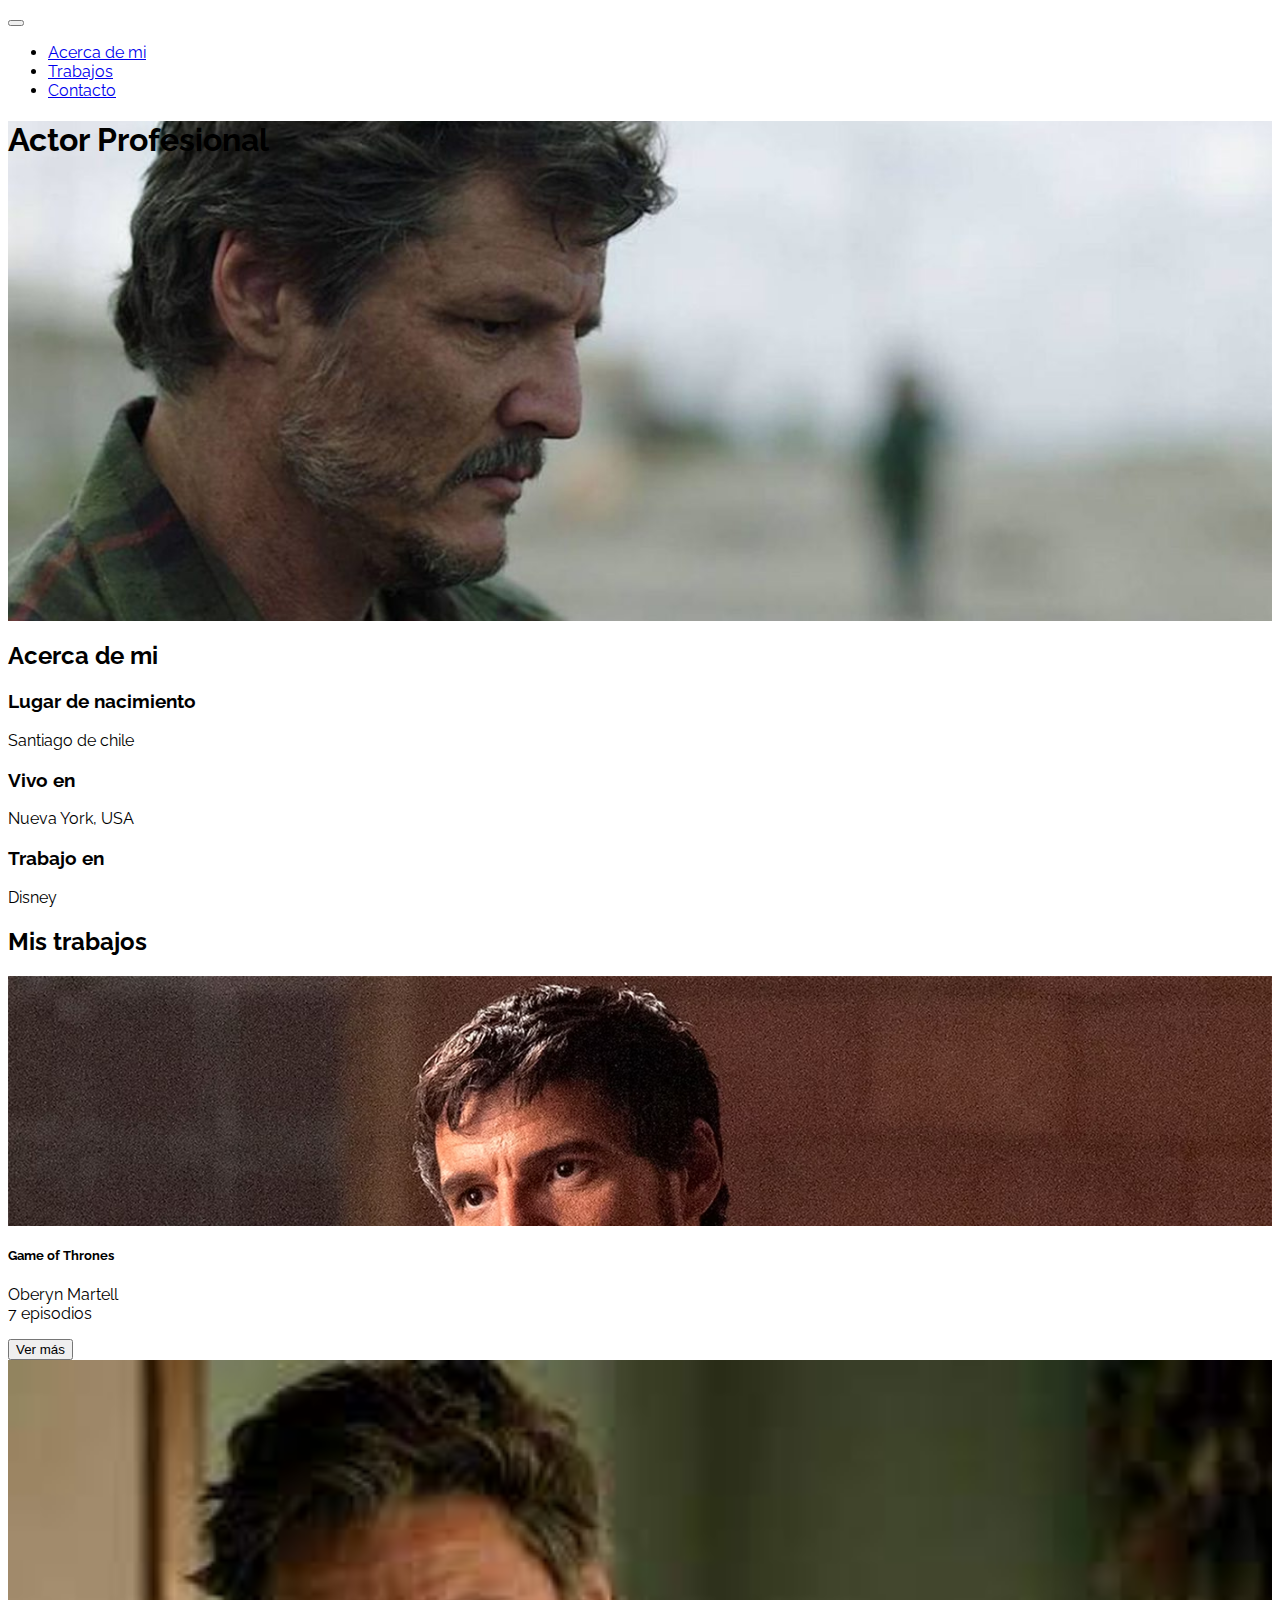
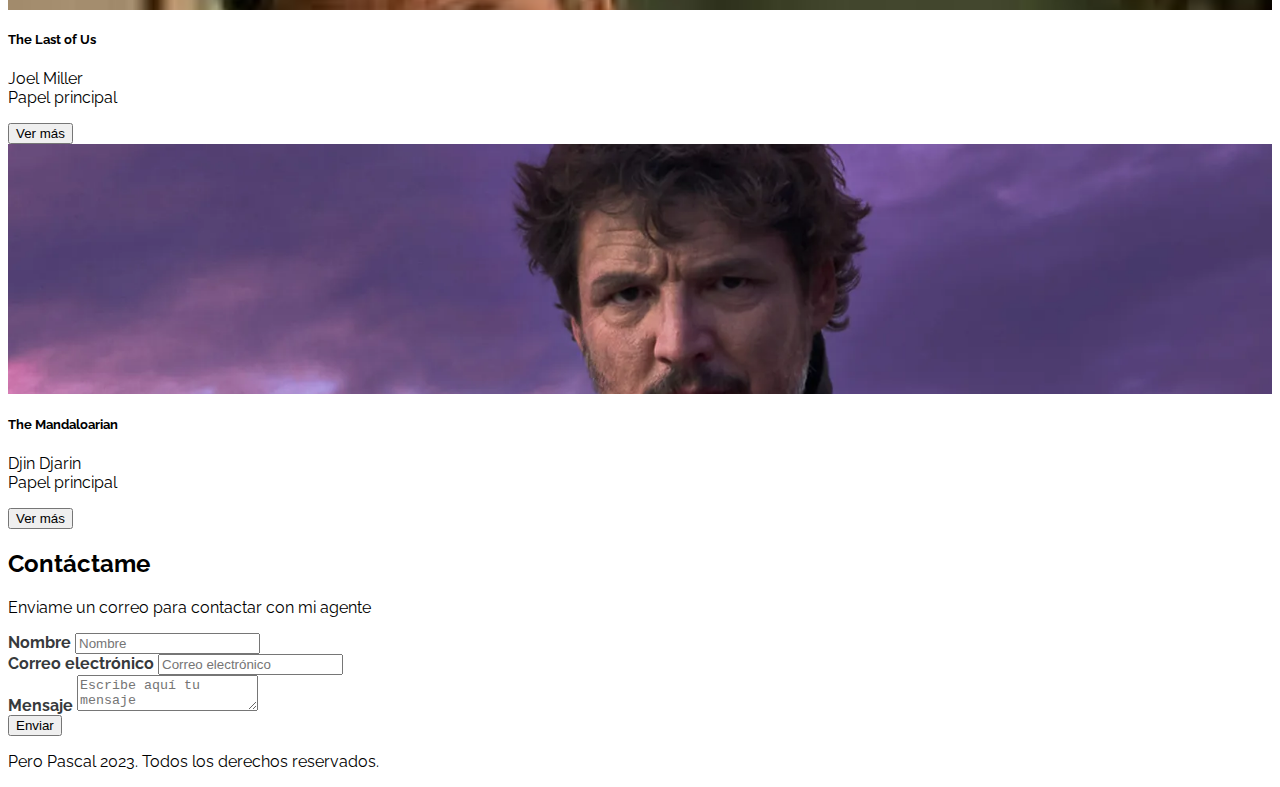
==== index.html @ 70b0d849 "agregar proyecto anterior" ====
<!DOCTYPE html>
<html lang="en">

<head>
    <meta charset="UTF-8">
    <meta http-equiv="X-UA-Compatible" content="IE=edge">
    <meta name="viewport" content="width=device-width, initial-scale=1.0">
    <link rel="preconnect" href="https://fonts.googleapis.com">
    <link rel="preconnect" href="https://fonts.gstatic.com" crossorigin>
    <link href="https://fonts.googleapis.com/css2?family=Raleway:wght@400;700&display=swap" rel="stylesheet">
    <link href="https://cdn.jsdelivr.net/npm/bootstrap@5.3.0-alpha3/dist/css/bootstrap.min.css" rel="stylesheet" integrity="sha384-KK94CHFLLe+nY2dmCWGMq91rCGa5gtU4mk92HdvYe+M/SXH301p5ILy+dN9+nJOZ" crossorigin="anonymous">
    <script src="https://cdn.jsdelivr.net/npm/bootstrap@5.3.0-alpha3/dist/js/bootstrap.bundle.min.js" integrity="sha384-ENjdO4Dr2bkBIFxQpeoTz1HIcje39Wm4jDKdf19U8gI4ddQ3GYNS7NTKfAdVQSZe" crossorigin="anonymous"></script>
    <title>Pedro pascal</title>
    <link rel="stylesheet" href="https://cdnjs.cloudflare.com/ajax/libs/font-awesome/5.9.0/css/all.min.css"
        integrity="sha512-q3eWabyZPc1XTCmF+8/LuE1ozpg5xxn7iO89yfSOd5/oKvyqLngoNGsx8jq92Y8eXJ/IRxQbEC+FGSYxtk2oiw=="
        crossorigin="anonymous" referrerpolicy="no-referrer" />
    <link rel="stylesheet" href="assets/css/estilos.css">
</head>

<body>
    <nav class="navbar navbar-expand-lg navbar-dark bg-dark fixed-top">
        <div class="container">
            <a class="navbar-brand" href="#">
               
            </a>
            <button class="navbar-toggler" data-bs-target="#navbarSupportedContent"
            type="button" data-bs-toggle="collapse"
                aria-controls="navbarSupportedContent" aria-expanded="false" aria-label="Toggle navigation">
                <span class="navbar-toggler-icon"></span>
            </button>
            <div class="collapse navbar-collapse" id="navbarSupportedContent">
                <ul class="navbar-nav ms-auto mb-2 mb-lg-0 fs-5">
                    <li class="nav-item">
                        <a class="nav-link" href="#Acerca-de-mi">Acerca de mi</a>
                    </li>
                    <li class="nav-item">
                        <a class="nav-link" href="#Mis-trabajos">Trabajos</a>
                    </li>
                    <li class="nav-item">
                        <a class="nav-link" href="#Contacto">Contacto</a>
                    </li>

                </ul>

            </div>
        </div>
    </nav>

    <header id="Hero-Section" class="text-light text-end py-5 mt-7">
        <div class="container">
            <div class="ms-auto col-12 col-md-7 ">
                <h1 class="display-1 fw-bold my-5 py-5">
                    Actor Profesional
                </h1>
                
                
                
            </div>
        </div>
    </header>


    <section id="Acerca-de-mi" class="container text-center my-5">


        <h2 class="display-3 fw-bold my-4">Acerca de mi</h2>

        <p class="my-4">
            
        </p>


        <div class="row">
            <div class="col-12 col-md-4">
                <i class="fas fa-camera fa-3x my-3"></i>
                <h3 class="my-3 fw-bold">Lugar de nacimiento</h3>
                <p class="my-3">
                    Santiago de chile
        </p>
                </p>
            </div>
            <div class="col-12 col-md-4">
                <i class="fas fa-bullhorn fa-3x my-3"></i>
                <h3 class="my-3 fw-bold">Vivo en</h3>
                <p class="my-3">
                    Nueva York, USA
                </p>
            </div>
            <div class="col-12 col-md-4">
                <i class="far fa-map fa-3x my-3"></i>
                <h3 class="my-3 fw-bold">Trabajo en</h3>
                <p class="my-3">
                    Disney
                </p>
            </div>
        </div>
    </section>


    <section id="Mis-trabajos" class="my-5 p-5 bg-info">

        <h2 class="display-4 fw-bold text-center text-light mb-3">Mis trabajos</h2>

        <div class="row">
            <div class="col-12 col-sm-4 py-2">
                <div class="card">
                    <div class="image-top" style="background-image: url(assets/img/GOT.avif)"></div>
                    <div class="card-body">
                        <h5 class="card-title fw-bold">Game of Thrones</h5>
                        <p class="card-text">
                            Oberyn Martell<br>7 episodios
                        </p>
                        </p>
                        <button type="button" class="btn btn-outline-info">
                            Ver más
                        </button>
                    </div>
                </div>
            </div>
            <div class="col-12 col-sm-4 py-2">
                <div class="card">
                    <div class="image-top" style="background-image: url(assets/img/Joel.jpeg)"></div>
                    <div class="card-body">
                        <h5 class="card-title fw-bold">The Last of Us</h5>
                        <p class="card-text">
                            Joel Miller<br>Papel principal
                        </p>
                        <button type="button" class="btn btn-outline-info">
                            Ver más
                        </button>
                    </div>
                </div>
            </div>
            <div class="col-12 col-sm-4 py-2">
                <div class="card">
                    <div class="image-top" style="background-image: url(assets/img/MANDO.webp)"></div>
                    <div class="card-body">
                        <h5 class="card-title fw-bold">The Mandaloarian</h5>
                        <p class="card-text">
                            Djin Djarin <br>Papel principal
                        </p>
                        <button type="button" class="btn btn-outline-info">
                            Ver más
                        </button>
                    </div>
                </div>
            </div>
        </div>

    </section>



    <section id="Contacto" class="container my-5">

        <h2 class="display-4 fw-bold text-center my-4">Contáctame</h2>

        <p class="text-center my-4 d-none d-md-block">Enviame un correo para contactar con mi agente</p>

        <form>


            <div class="form-group mb-4">
                <label class="mb-2">Nombre</label>
                <input class="form-control" placeholder="Nombre">
            </div>

            <div class="form-group mb-4">
                <label class="mb-2">Correo electrónico</label>
                <input class="form-control" placeholder="Correo electrónico" />
            </div>


            <div class="form-group">
                <label class="mb-2">Mensaje</label>
                <textarea class="form-control" placeholder="Escribe aquí tu mensaje"></textarea>
            </div>

            <div class="my-3 text-end">
                <button class="btn btn-info text-light">Enviar</button>
            </div>



        </form>

    </section>



    <footer class="bg-dark text-center text-light p-4">
        <p class="mb-0">Pero Pascal 2023. Todos los derechos reservados.</p>
    </footer>


    <script src="https://cdn.jsdelivr.net/npm/bootstrap@5.1.3/dist/js/bootstrap.bundle.min.js"
        integrity="sha384-ka7Sk0Gln4gmtz2MlQnikT1wXgYsOg+OMhuP+IlRH9sENBO0LRn5q+8nbTov4+1p"
        crossorigin="anonymous"></script>
</body>

</html>
---- assets/css/estilos.css ----
body {
  font-family: "Raleway", sans-serif;
}

/* Hero Section */

#Hero-Section {
  background-image: url("../img/bg-hero.jpg");
  background-repeat: no-repeat;
  background-size: cover;
  background-position: center;
  height: 500px;
}

/* Mis trabajos */

#Mis-trabajos .image-top {
  height: 250px;
  background-repeat: no-repeat;
  background-size: cover;
  background-position: end;
}

/* Contacto */

#Contacto form label {
  font-weight: 700;
  color: #373a3c;
}

@media (max-width: 768px) {
  #Contacto form label {
    font-weight: 400;
  }

  .navbar-brand{
    width: 100px;
  }

}
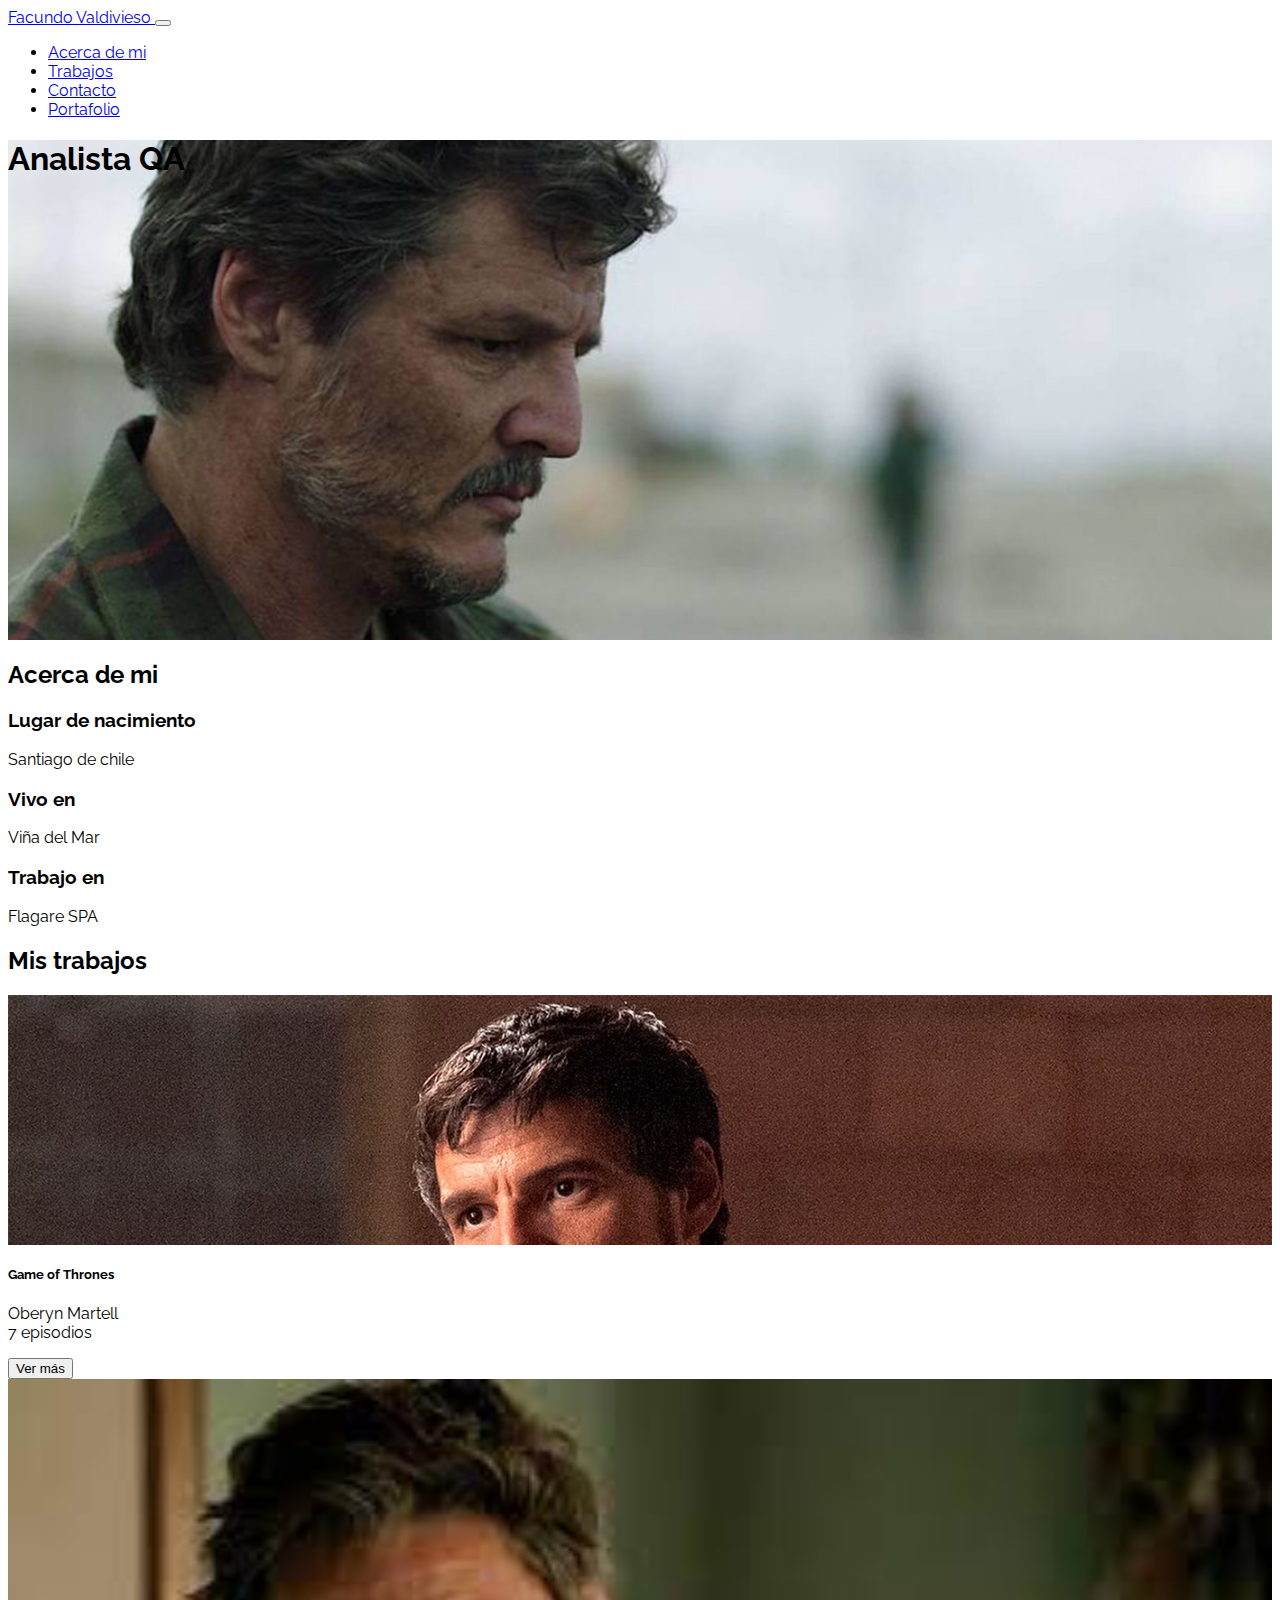
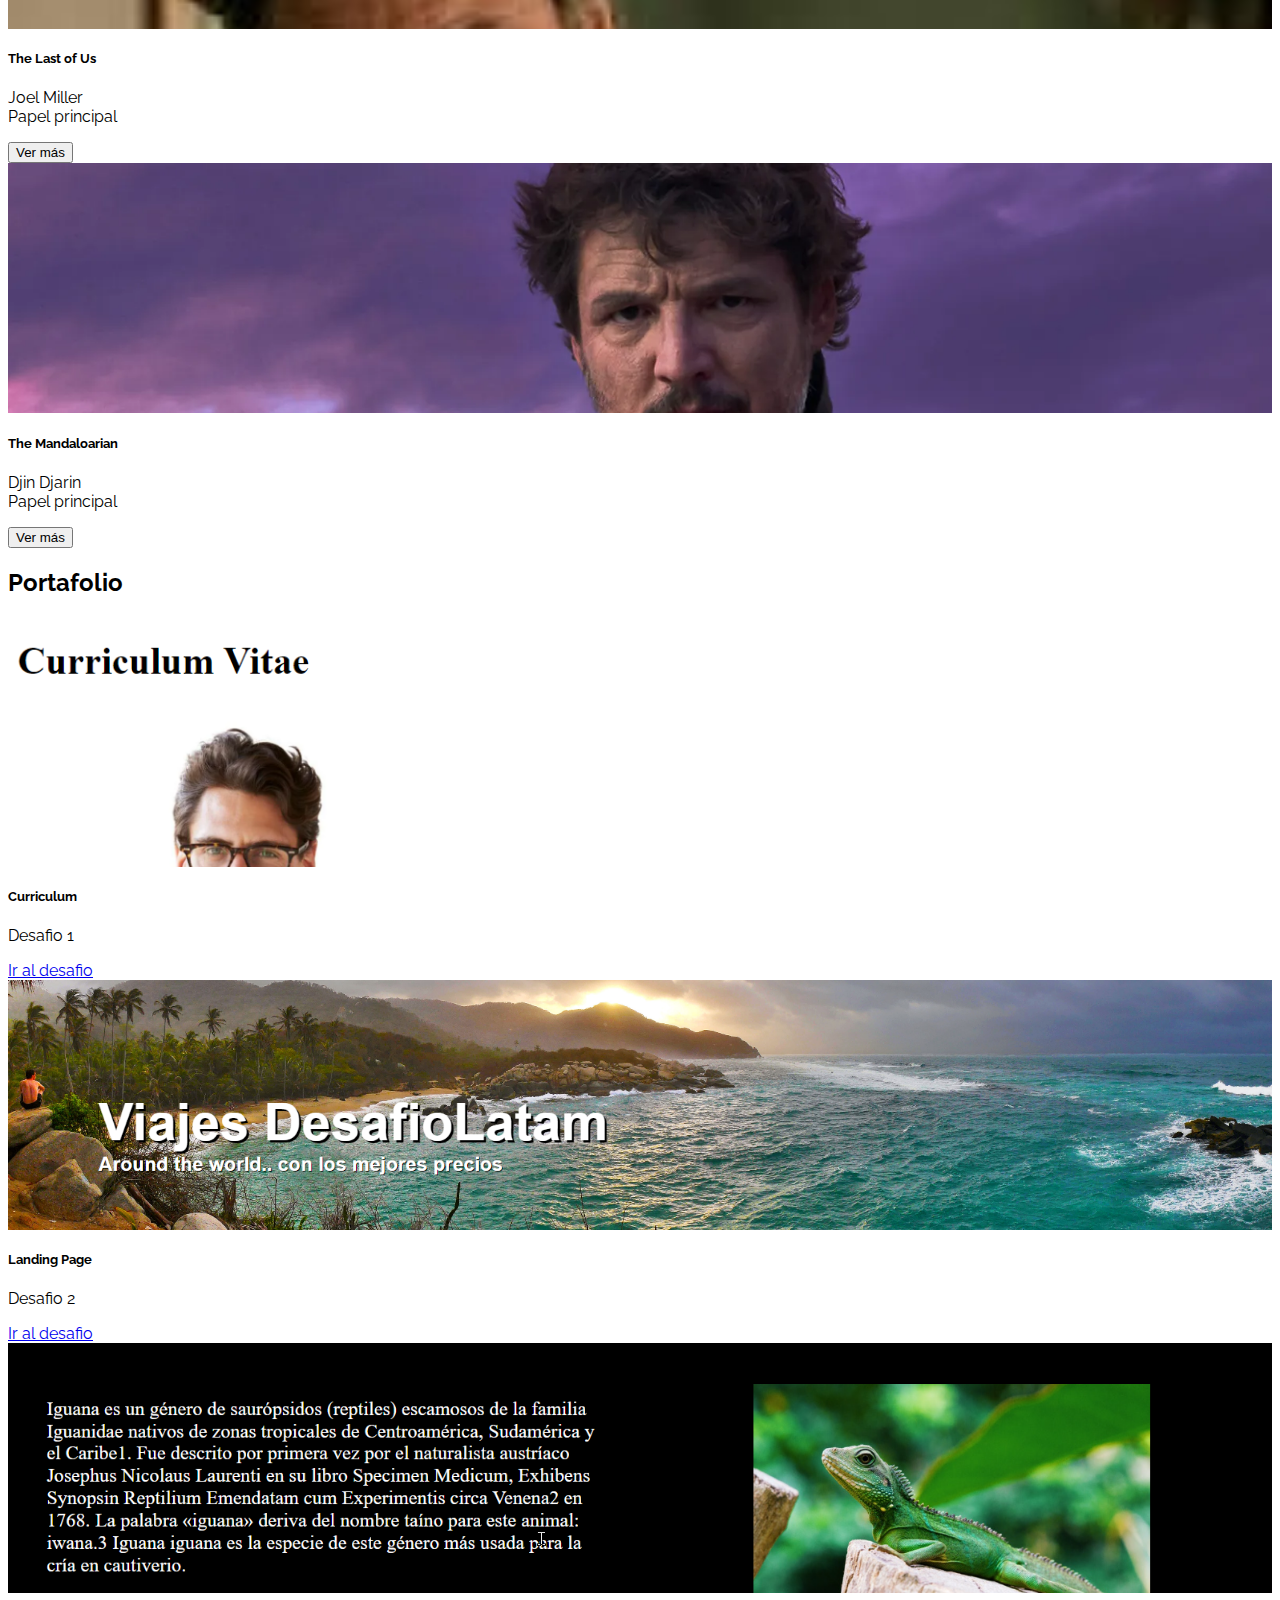
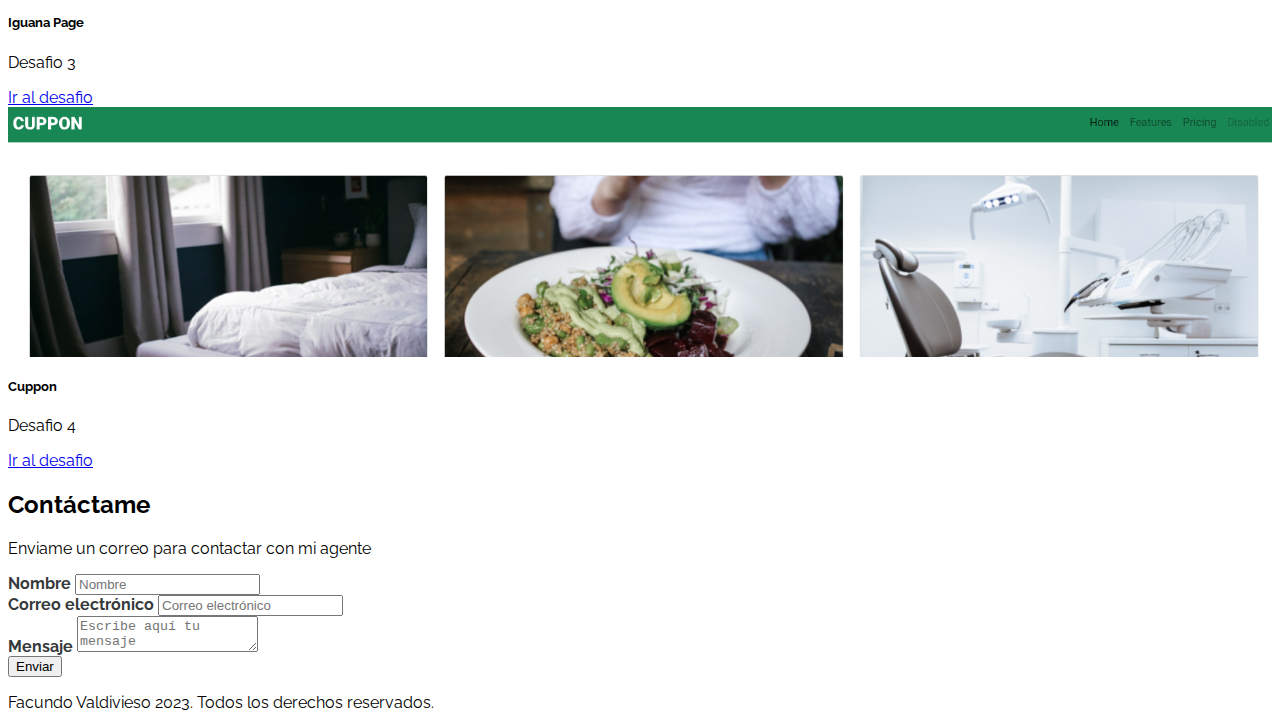
==== commit 76054cb0: "Agregando seccion" ====
--- a/index.html
+++ b/index.html
@@ -10,7 +10,7 @@
     <link href="https://fonts.googleapis.com/css2?family=Raleway:wght@400;700&display=swap" rel="stylesheet">
     <link href="https://cdn.jsdelivr.net/npm/bootstrap@5.3.0-alpha3/dist/css/bootstrap.min.css" rel="stylesheet" integrity="sha384-KK94CHFLLe+nY2dmCWGMq91rCGa5gtU4mk92HdvYe+M/SXH301p5ILy+dN9+nJOZ" crossorigin="anonymous">
     <script src="https://cdn.jsdelivr.net/npm/bootstrap@5.3.0-alpha3/dist/js/bootstrap.bundle.min.js" integrity="sha384-ENjdO4Dr2bkBIFxQpeoTz1HIcje39Wm4jDKdf19U8gI4ddQ3GYNS7NTKfAdVQSZe" crossorigin="anonymous"></script>
-    <title>Pedro pascal</title>
+    <title>Facundo Valdivieso</title>
     <link rel="stylesheet" href="https://cdnjs.cloudflare.com/ajax/libs/font-awesome/5.9.0/css/all.min.css"
         integrity="sha512-q3eWabyZPc1XTCmF+8/LuE1ozpg5xxn7iO89yfSOd5/oKvyqLngoNGsx8jq92Y8eXJ/IRxQbEC+FGSYxtk2oiw=="
         crossorigin="anonymous" referrerpolicy="no-referrer" />
@@ -21,7 +21,7 @@
     <nav class="navbar navbar-expand-lg navbar-dark bg-dark fixed-top">
         <div class="container">
             <a class="navbar-brand" href="#">
-               
+               Facundo Valdivieso
             </a>
             <button class="navbar-toggler" data-bs-target="#navbarSupportedContent"
             type="button" data-bs-toggle="collapse"
@@ -39,6 +39,9 @@
                     <li class="nav-item">
                         <a class="nav-link" href="#Contacto">Contacto</a>
                     </li>
+                    <li class="nav-item">
+                        <a class="nav-link" href="#Portafolio">Portafolio</a>
+                    </li>
 
                 </ul>
 
@@ -50,7 +53,7 @@
         <div class="container">
             <div class="ms-auto col-12 col-md-7 ">
                 <h1 class="display-1 fw-bold my-5 py-5">
-                    Actor Profesional
+                    Analista QA
                 </h1>
                 
                 
@@ -60,7 +63,7 @@
     </header>
 
 
-    <section id="Acerca-de-mi" class="container text-center my-5">
+    <section id="Acerca-de-mi" class="container text-center mb-5 mt-5">
 
 
         <h2 class="display-3 fw-bold my-4">Acerca de mi</h2>
@@ -83,21 +86,21 @@
                 <i class="fas fa-bullhorn fa-3x my-3"></i>
                 <h3 class="my-3 fw-bold">Vivo en</h3>
                 <p class="my-3">
-                    Nueva York, USA
+                    Viña del Mar
                 </p>
             </div>
             <div class="col-12 col-md-4">
                 <i class="far fa-map fa-3x my-3"></i>
                 <h3 class="my-3 fw-bold">Trabajo en</h3>
                 <p class="my-3">
-                    Disney
+                    Flagare SPA
                 </p>
             </div>
         </div>
     </section>
 
 
-    <section id="Mis-trabajos" class="my-5 p-5 bg-info">
+    <section id="Mis-trabajos" class="p-5 bg-info">
 
         <h2 class="display-4 fw-bold text-center text-light mb-3">Mis trabajos</h2>
 
@@ -148,6 +151,68 @@
         </div>
 
     </section>
+    <section id="Portafolio" class="p-5 bg-warning">
+
+        <h2 class="display-4 fw-bold text-center text-light mb-3">Portafolio</h2>
+
+        <div class="row">
+            <div class="col-12 col-sm-4 py-2">
+                <div class="card">
+                    <div class="image-top" style="background-image: url(assets/img/Desafio_1.png)"></div>
+                    <div class="card-body">
+                        <h5 class="card-title fw-bold">Curriculum</h5>
+                        <p class="card-text">
+                            Desafio 1
+                        </p>
+                        </p>
+                        <a class="btn btn-outline-info" href="Desafio_1/Curriculum.html" 
+                        role="button">Ir al desafio</a>
+                        
+                    </div>
+                </div>
+            </div>
+            <div class="col-12 col-sm-4 py-2">
+                <div class="card">
+                    <div class="image-top" style="background-image: url(assets/img/Desafio_2.png)"></div>
+                    <div class="card-body">
+                        <h5 class="card-title fw-bold">Landing Page</h5>
+                        <p class="card-text">
+                            Desafio 2
+                        </p>
+                        <a class="btn btn-outline-info" href="Desafio 2/Landing.html" 
+                        role="button">Ir al desafio</a>
+                    </div>
+                </div>
+            </div>
+            <div class="col-12 col-sm-4 py-2">
+                <div class="card">
+                    <div class="image-top" style="background-image: url(assets/img/Desafio_3.png)"></div>
+                    <div class="card-body">
+                        <h5 class="card-title fw-bold">Iguana Page</h5>
+                        <p class="card-text">
+                            Desafio 3
+                        </p>
+                        <a class="btn btn-outline-info" href="Desafio 3/index.html" 
+                        role="button">Ir al desafio</a>
+                    </div>
+                </div>
+            </div>
+            <div class="col-12 col-sm-4 py-2">
+                <div class="card">
+                    <div class="image-top" style="background-image: url(assets/img/Desafio_4.png)"></div>
+                    <div class="card-body">
+                        <h5 class="card-title fw-bold">Cuppon</h5>
+                        <p class="card-text">
+                            Desafio 4
+                        </p>
+                        <a class="btn btn-outline-info" href="Desafio 4/index.html" 
+                        role="button">Ir al desafio</a>
+                    </div>
+                </div>
+            </div>
+        </div>
+
+    </section>
 
 
 
@@ -189,7 +254,7 @@
 
 
     <footer class="bg-dark text-center text-light p-4">
-        <p class="mb-0">Pero Pascal 2023. Todos los derechos reservados.</p>
+        <p class="mb-0">Facundo Valdivieso 2023. Todos los derechos reservados.</p>
     </footer>
 
 
--- a/assets/css/estilos.css
+++ b/assets/css/estilos.css
@@ -15,6 +15,14 @@
 /* Mis trabajos */
 
 #Mis-trabajos .image-top {
+  height: 250px;
+  background-repeat: no-repeat;
+  background-size: cover;
+  background-position: end;
+}
+
+/* Portafolio */
+#Portafolio .image-top {
   height: 250px;
   background-repeat: no-repeat;
   background-size: cover;
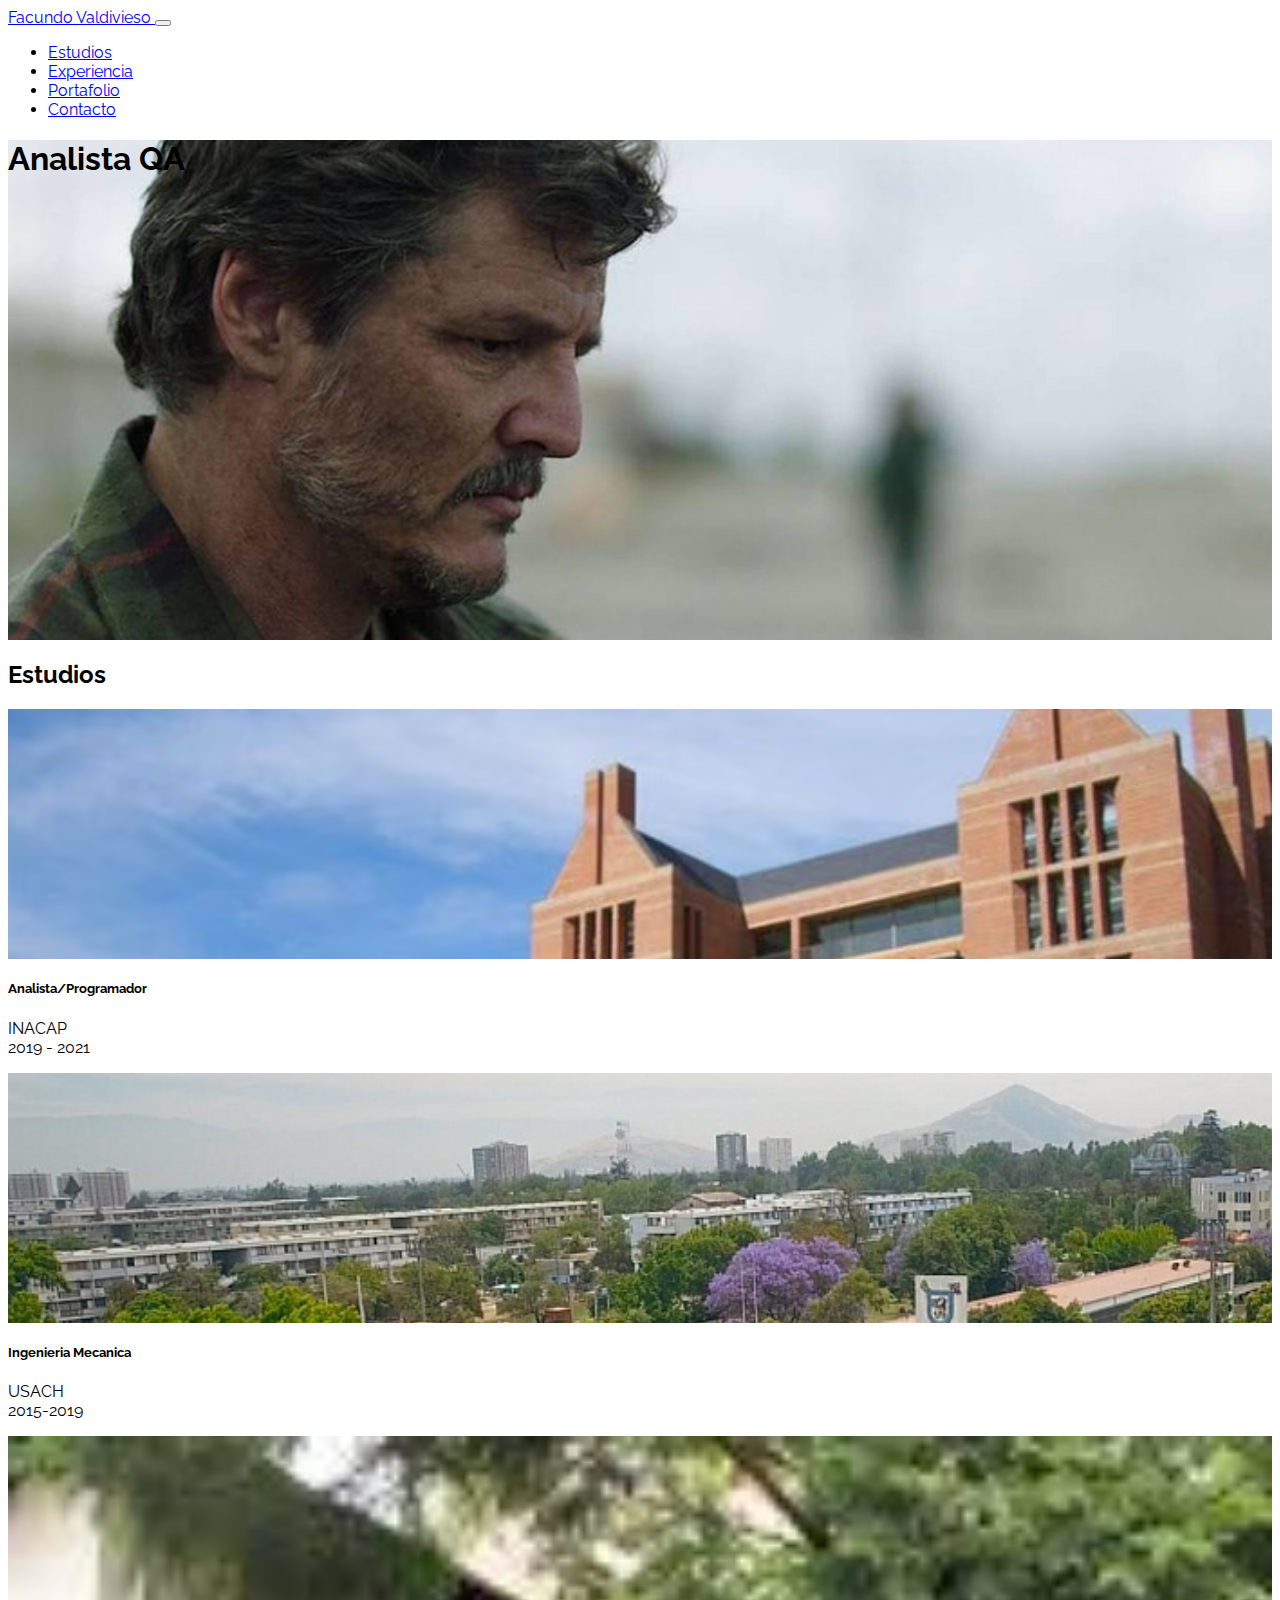
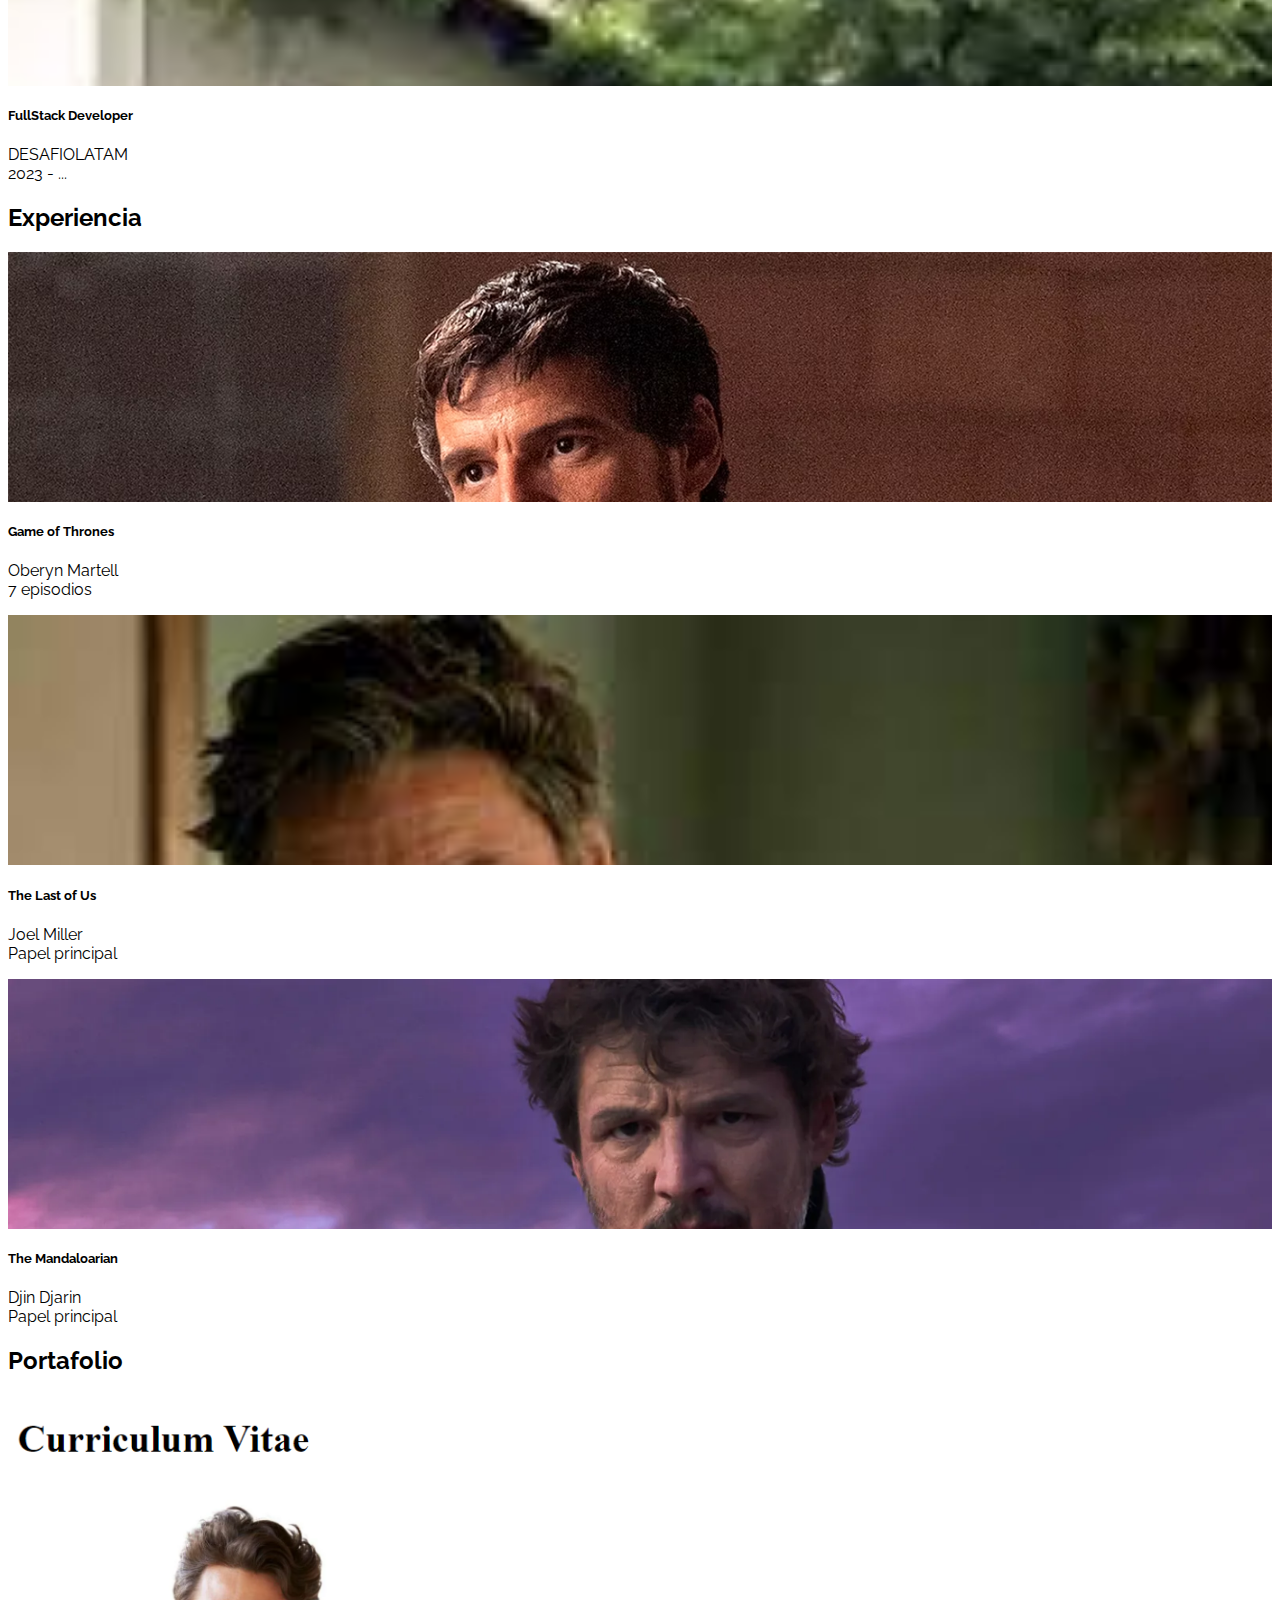
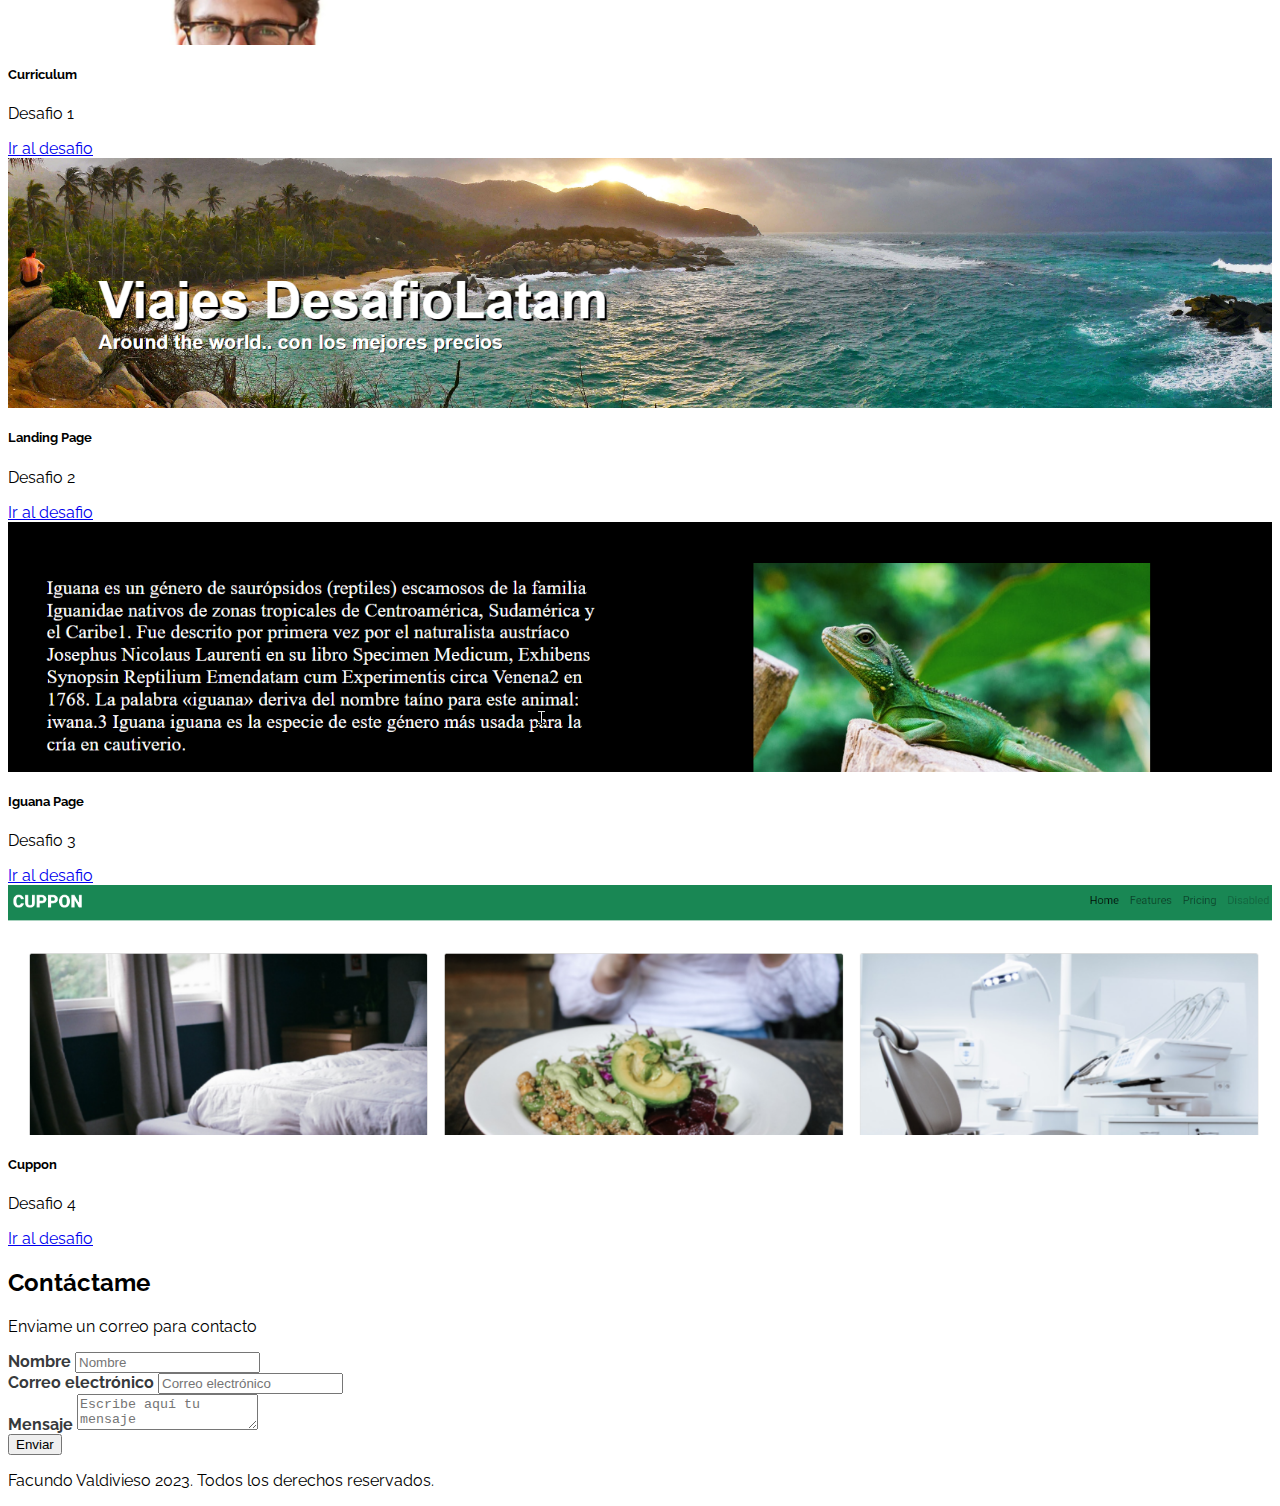
==== commit 3eb3745c: "ultimas modificaciones" ====
--- a/index.html
+++ b/index.html
@@ -31,16 +31,16 @@
             <div class="collapse navbar-collapse" id="navbarSupportedContent">
                 <ul class="navbar-nav ms-auto mb-2 mb-lg-0 fs-5">
                     <li class="nav-item">
-                        <a class="nav-link" href="#Acerca-de-mi">Acerca de mi</a>
-                    </li>
-                    <li class="nav-item">
-                        <a class="nav-link" href="#Mis-trabajos">Trabajos</a>
+                        <a class="nav-link" href="#Estudios">Estudios</a>
+                    </li>
+                    <li class="nav-item">
+                        <a class="nav-link" href="#Mis-trabajos">Experiencia</a>
+                    </li>
+                    <li class="nav-item">
+                        <a class="nav-link" href="#Portafolio">Portafolio</a>
                     </li>
                     <li class="nav-item">
                         <a class="nav-link" href="#Contacto">Contacto</a>
-                    </li>
-                    <li class="nav-item">
-                        <a class="nav-link" href="#Portafolio">Portafolio</a>
                     </li>
 
                 </ul>
@@ -55,54 +55,62 @@
                 <h1 class="display-1 fw-bold my-5 py-5">
                     Analista QA
                 </h1>
-                
-                
-                
+              
             </div>
         </div>
     </header>
 
 
-    <section id="Acerca-de-mi" class="container text-center mb-5 mt-5">
-
-
-        <h2 class="display-3 fw-bold my-4">Acerca de mi</h2>
-
-        <p class="my-4">
-            
-        </p>
-
+    <section id="Estudios" class="container text-center mb-5 mt-5">
+        <h2 class="display-4 fw-bold text-center mb-3">Estudios</h2>
 
         <div class="row">
-            <div class="col-12 col-md-4">
-                <i class="fas fa-camera fa-3x my-3"></i>
-                <h3 class="my-3 fw-bold">Lugar de nacimiento</h3>
-                <p class="my-3">
-                    Santiago de chile
-        </p>
-                </p>
-            </div>
-            <div class="col-12 col-md-4">
-                <i class="fas fa-bullhorn fa-3x my-3"></i>
-                <h3 class="my-3 fw-bold">Vivo en</h3>
-                <p class="my-3">
-                    Viña del Mar
-                </p>
-            </div>
-            <div class="col-12 col-md-4">
-                <i class="far fa-map fa-3x my-3"></i>
-                <h3 class="my-3 fw-bold">Trabajo en</h3>
-                <p class="my-3">
-                    Flagare SPA
-                </p>
-            </div>
-        </div>
+            <div class="col-12 col-sm-4 py-2">
+                <div class="card">
+                    <div class="image-top" style="background-image: url(assets/img/Inacap.avif)">
+                    </div>
+                    <div class="card-body">
+                        <h5 class="card-title fw-bold">Analista/Programador</h5>
+                        <p class="card-text">
+                            INACAP<br>2019 - 2021
+                        </p>
+                                
+                    </div>
+                </div>
+            </div>
+            <div class="col-12 col-sm-4 py-2">
+                <div class="card">
+                    <div class="image-top" style="background-image: url(assets/img/usach.jpg)"></div>
+                    <div class="card-body">
+                        <h5 class="card-title fw-bold">Ingenieria Mecanica</h5>
+                        <p class="card-text">
+                            USACH <br> 2015-2019
+                        </p>
+                        
+                    </div>
+                </div>
+            </div>
+            <div class="col-12 col-sm-4 py-2">
+                <div class="card">
+                    <div class="image-top" style="background-image: url(assets/img/desafio2.jpeg)"></div>
+                    <div class="card-body">
+                        <h5 class="card-title fw-bold">FullStack Developer</h5>
+                        <p class="card-text">
+                            DESAFIOLATAM <br> 2023 - ...
+                        </p>
+                        
+                    </div>
+                </div>
+            </div>
+        </div>
+
+       
     </section>
 
 
     <section id="Mis-trabajos" class="p-5 bg-info">
 
-        <h2 class="display-4 fw-bold text-center text-light mb-3">Mis trabajos</h2>
+        <h2 class="display-4 fw-bold text-center text-light mb-3">Experiencia</h2>
 
         <div class="row">
             <div class="col-12 col-sm-4 py-2">
@@ -113,10 +121,8 @@
                         <p class="card-text">
                             Oberyn Martell<br>7 episodios
                         </p>
-                        </p>
-                        <button type="button" class="btn btn-outline-info">
-                            Ver más
-                        </button>
+                        
+                       
                     </div>
                 </div>
             </div>
@@ -128,9 +134,7 @@
                         <p class="card-text">
                             Joel Miller<br>Papel principal
                         </p>
-                        <button type="button" class="btn btn-outline-info">
-                            Ver más
-                        </button>
+                        
                     </div>
                 </div>
             </div>
@@ -142,9 +146,7 @@
                         <p class="card-text">
                             Djin Djarin <br>Papel principal
                         </p>
-                        <button type="button" class="btn btn-outline-info">
-                            Ver más
-                        </button>
+                        
                     </div>
                 </div>
             </div>
@@ -220,7 +222,7 @@
 
         <h2 class="display-4 fw-bold text-center my-4">Contáctame</h2>
 
-        <p class="text-center my-4 d-none d-md-block">Enviame un correo para contactar con mi agente</p>
+        <p class="text-center my-4 d-none d-md-block">Enviame un correo para contacto</p>
 
         <form>
 
--- a/assets/css/estilos.css
+++ b/assets/css/estilos.css
@@ -14,7 +14,7 @@
 
 /* Mis trabajos */
 
-#Mis-trabajos .image-top {
+.image-top {
   height: 250px;
   background-repeat: no-repeat;
   background-size: cover;
